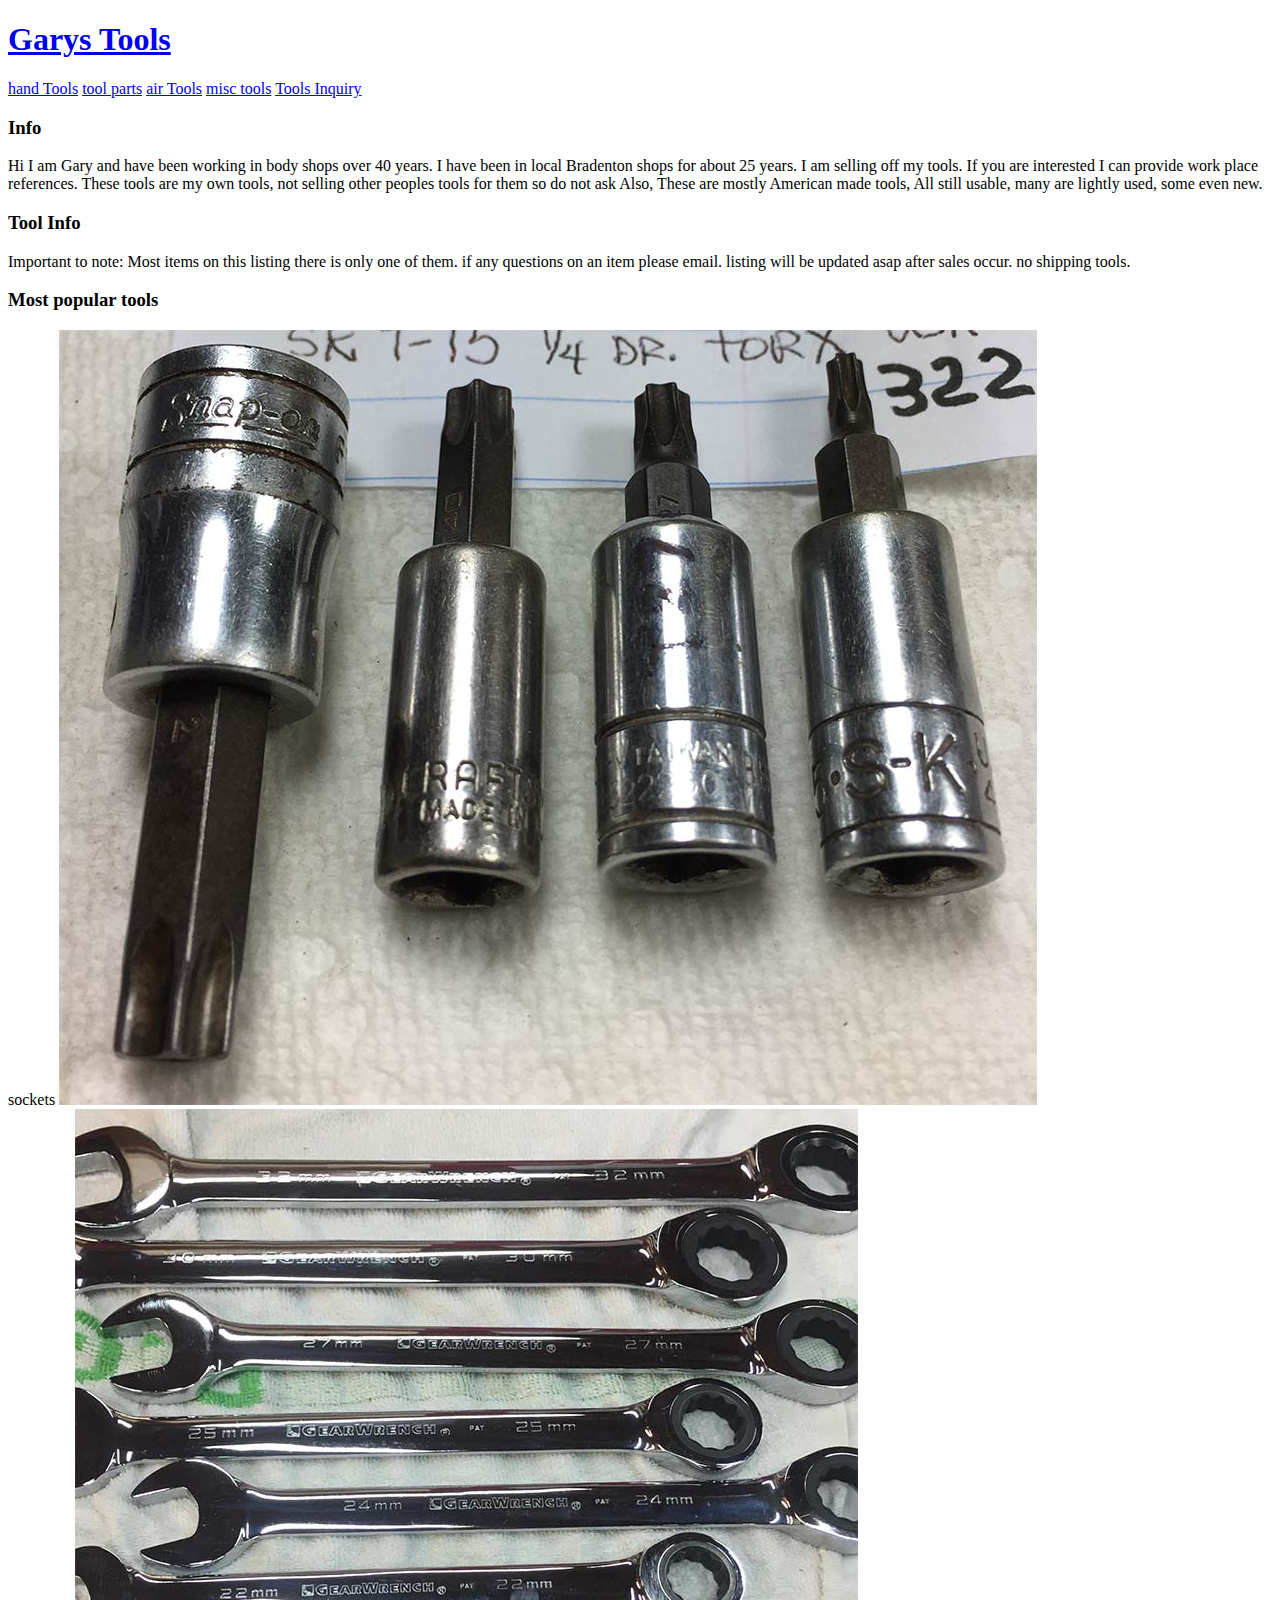
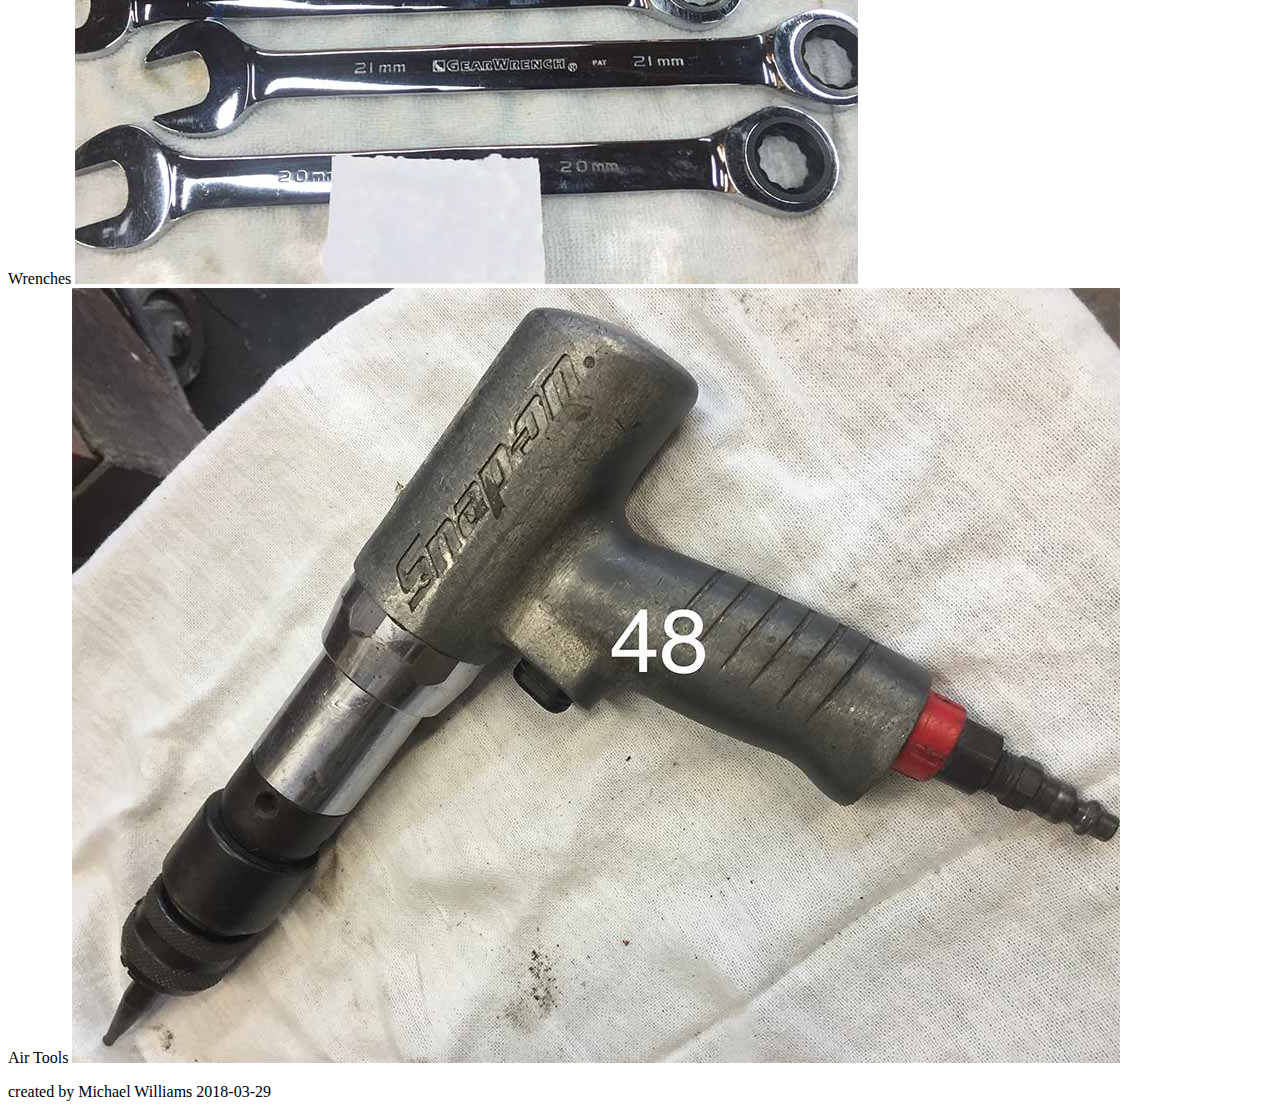
==== index.html @ 9e9c468e "rm spaces from body to footer" ====
<!doctype html>

<html lang="en">

<head>
  <meta charset="utf-8">

  <title>Tools Site</title>

  <link href="https://fonts.googleapis.com/css?family=Bangers|Titillium+Web" rel="stylesheet">
  <link rel="stylesheet" href="css/index.css">

  <!--[if lt IE 9]>
    <script src="https://cdnjs.cloudflare.com/ajax/libs/html5shiv/3.7.3/html5shiv.js"></script>
  <![endif]-->
</head>

<body>
  <header>
    <h1><a class="logo" href="index.html">Garys Tools</a></h1>

    <nav>
      <a href="#">hand Tools</a>
      <a href="#">tool parts</a>
      <a href="#">air Tools</a>
      <a href="#">misc tools</a>
      <a href="#">Tools Inquiry</a>
    </nav>
  </header>
  <main>
    <section>
      <div class="col-half">
        <h3>Info</h3>
        <p>
          Hi I am Gary and have been working in body shops over 40 years.
          I have been in local Bradenton shops for about 25 years. I am selling
          off my tools. If you are interested I can provide work place references.
          These tools are my own tools, not selling other peoples tools for them so do not ask
          Also, These are mostly American made tools, All still usable, many are lightly used,
          some even new.
        </p>
      </div>
      <div class="col-half">
        <h3>Tool Info</h3>
        <p>
          Important to note:
          Most items on this listing there is only one of them.
          if any questions on an item please email.
          listing will be updated asap after sales occur.
          no shipping tools.
        </p>
      </div>

    </section>
    <section>
      <h3>Most popular tools</h3>
      <div class="card">
        sockets
        <img src="img/i322-socket-1.jpg" alt="sockets to socket page">
      </div>
      <div class="card">
        Wrenches
        <img src="img/a2-wrench.jpg" alt="wrenches link to wrench page">
      </div>
      <div class="card">
        Air Tools
        <img src="img/b48-air.jpg" alt="air tools link to air tools page">
      </div>
    </section>
  </main>
  <footer class="center">
    <p>created by Michael Williams 2018-03-29</p>
  </footer>
</body>

</html>
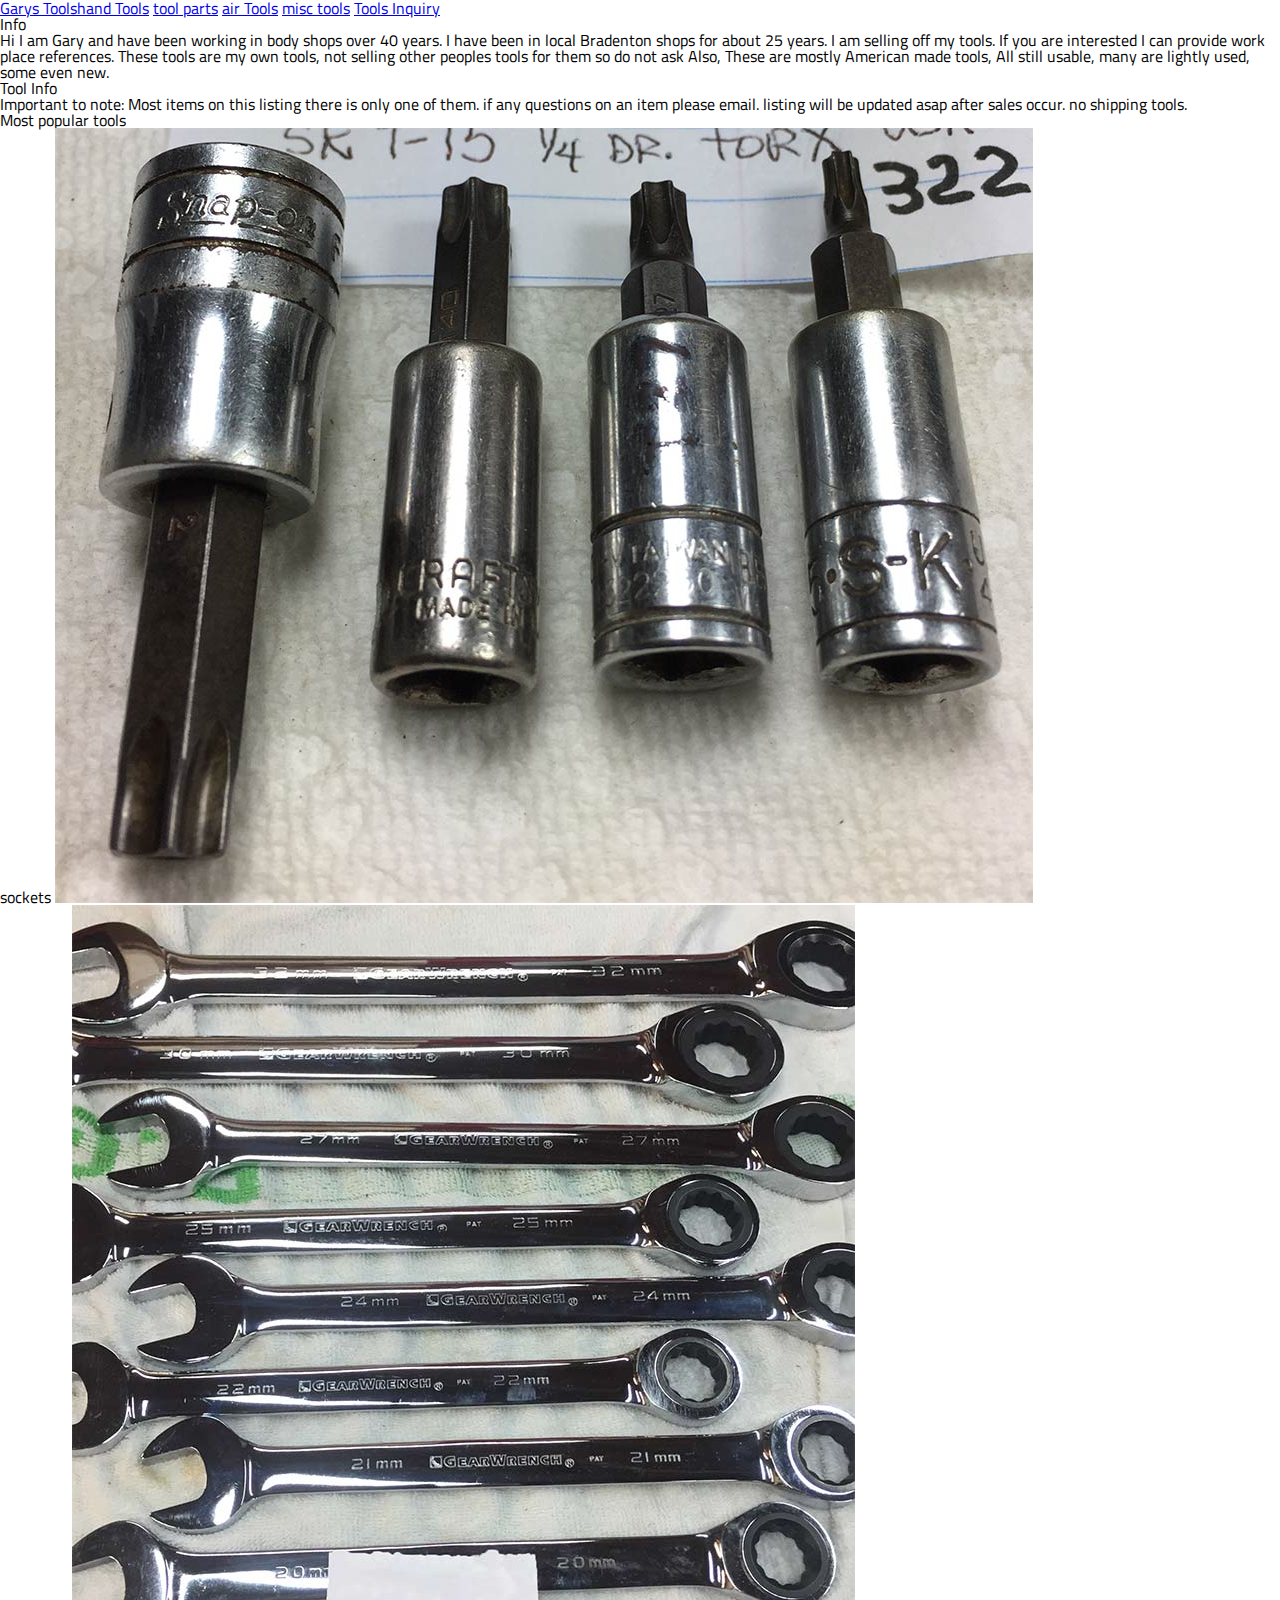
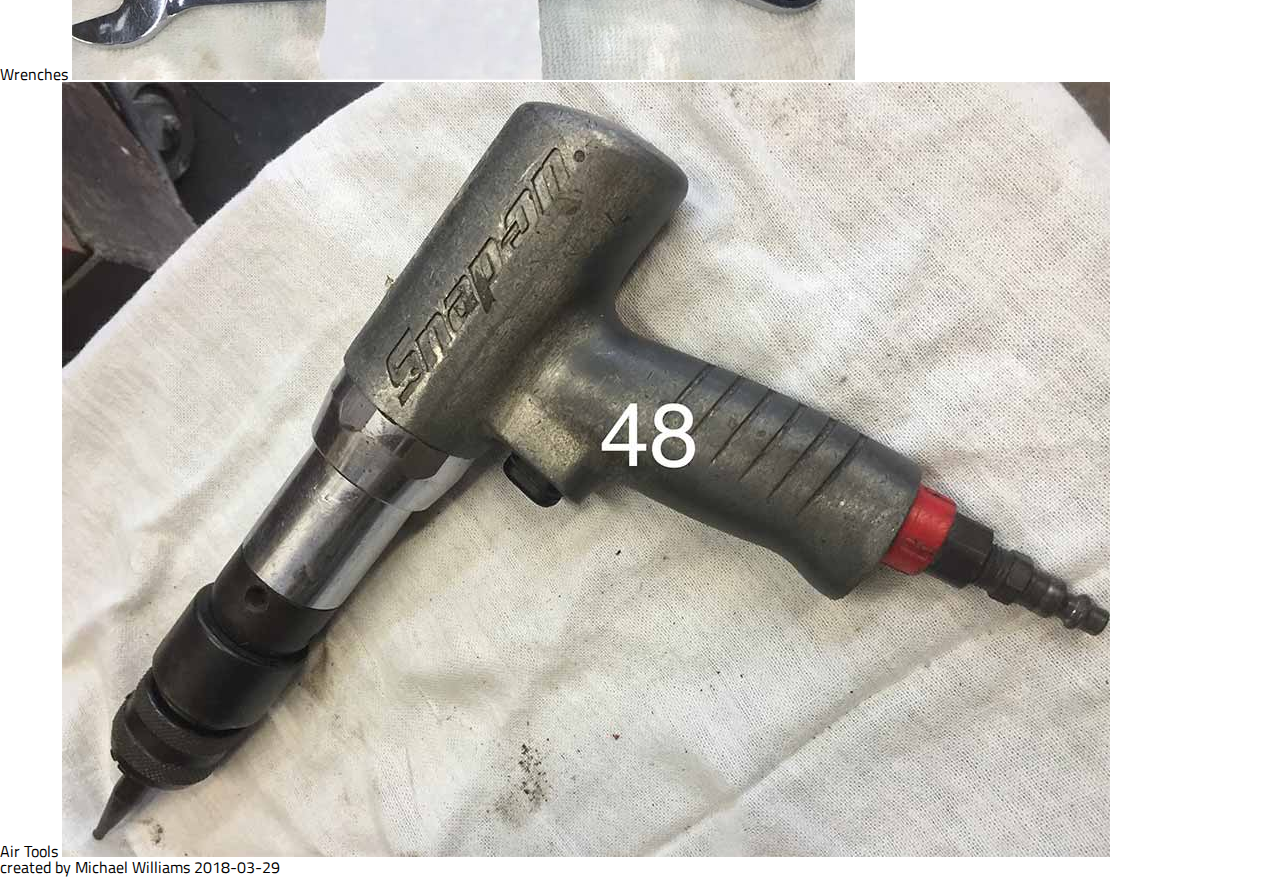
==== commit 9478b5c0: "add .container to hold page" ====
--- a/index.html
+++ b/index.html
@@ -16,61 +16,64 @@
 </head>
 
 <body>
-  <header>
-    <h1><a class="logo" href="index.html">Garys Tools</a></h1>
+  <div class="container">
+    <header>
+      <h1><a class="logo" href="index.html">Garys Tools</a></h1>
 
-    <nav>
-      <a href="#">hand Tools</a>
-      <a href="#">tool parts</a>
-      <a href="#">air Tools</a>
-      <a href="#">misc tools</a>
-      <a href="#">Tools Inquiry</a>
-    </nav>
-  </header>
-  <main>
-    <section>
-      <div class="col-half">
-        <h3>Info</h3>
-        <p>
-          Hi I am Gary and have been working in body shops over 40 years.
-          I have been in local Bradenton shops for about 25 years. I am selling
-          off my tools. If you are interested I can provide work place references.
-          These tools are my own tools, not selling other peoples tools for them so do not ask
-          Also, These are mostly American made tools, All still usable, many are lightly used,
-          some even new.
-        </p>
-      </div>
-      <div class="col-half">
-        <h3>Tool Info</h3>
-        <p>
-          Important to note:
-          Most items on this listing there is only one of them.
-          if any questions on an item please email.
-          listing will be updated asap after sales occur.
-          no shipping tools.
-        </p>
-      </div>
+      <nav>
+        <a href="#">hand Tools</a>
+        <a href="#">tool parts</a>
+        <a href="#">air Tools</a>
+        <a href="#">misc tools</a>
+        <a href="#">Tools Inquiry</a>
+      </nav>
+    </header>
+    <main>
+      <section>
+        <div class="col-half">
+          <h3>Info</h3>
+          <p>
+            Hi I am Gary and have been working in body shops over 40 years.
+            I have been in local Bradenton shops for about 25 years. I am selling
+            off my tools. If you are interested I can provide work place references.
+            These tools are my own tools, not selling other peoples tools for them so do not ask
+            Also, These are mostly American made tools, All still usable, many are lightly used,
+            some even new.
+          </p>
+        </div>
+        <div class="col-half">
+          <h3>Tool Info</h3>
+          <p>
+            Important to note:
+            Most items on this listing there is only one of them.
+            if any questions on an item please email.
+            listing will be updated asap after sales occur.
+            no shipping tools.
+          </p>
+        </div>
 
-    </section>
-    <section>
-      <h3>Most popular tools</h3>
-      <div class="card">
-        sockets
-        <img src="img/i322-socket-1.jpg" alt="sockets to socket page">
-      </div>
-      <div class="card">
-        Wrenches
-        <img src="img/a2-wrench.jpg" alt="wrenches link to wrench page">
-      </div>
-      <div class="card">
-        Air Tools
-        <img src="img/b48-air.jpg" alt="air tools link to air tools page">
-      </div>
-    </section>
-  </main>
-  <footer class="center">
-    <p>created by Michael Williams 2018-03-29</p>
-  </footer>
+      </section>
+      <section>
+        <h3>Most popular tools</h3>
+        <div class="card">
+          sockets
+          <img src="img/i322-socket-1.jpg" alt="sockets to socket page">
+        </div>
+        <div class="card">
+          Wrenches
+          <img src="img/a2-wrench.jpg" alt="wrenches link to wrench page">
+        </div>
+        <div class="card">
+          Air Tools
+          <img src="img/b48-air.jpg" alt="air tools link to air tools page">
+        </div>
+      </section>
+    </main>
+    <footer class="center">
+      <p>created by Michael Williams 2018-03-29</p>
+    </footer>
+  </div>
+
 </body>
 
 </html>--- a/css/index.css
+++ b/css/index.css
@@ -0,0 +1,63 @@
+/* http://meyerweb.com/eric/tools/css/reset/ 
+   v2.0 | 20110126
+   License: none (public domain)
+*/
+
+html, body, div, span, applet, object, iframe, h1, h2, h3, h4, h5, h6, p, blockquote, pre, a, abbr, acronym, address, big, cite, code, del, dfn, em, img, ins, kbd, q, s, samp, small, strike, strong, sub, sup, tt, var, b, u, i, center, dl, dt, dd, ol, ul, li, fieldset, form, label, legend, table, caption, tbody, tfoot, thead, tr, th, td, article, aside, canvas, details, embed, figure, figcaption, footer, header, hgroup, menu, nav, output, ruby, section, summary, time, mark, audio, video {
+    margin: 0;
+    padding: 0;
+    border: 0;
+    font-size: 100%;
+    font: inherit;
+    vertical-align: baseline;
+}
+
+/* HTML5 display-role reset for older browsers */
+
+article, aside, details, figcaption, figure, footer, header, hgroup, menu, nav, section {
+    display: block;
+}
+
+body {
+    line-height: 1;
+}
+
+ol, ul {
+    list-style: none;
+}
+
+blockquote, q {
+    quotes: none;
+}
+
+blockquote:before, blockquote:after, q:before, q:after {
+    content: '';
+    content: none;
+}
+
+table {
+    border-collapse: collapse;
+    border-spacing: 0;
+}
+
+/****************RESET ABOVE********************/
+
+/*****  GLOBALS  *****/
+
+html {
+    box-sizing: border-box;
+    font-family: 'Titillium Web', sans-serif;
+    font-size: 16px;
+}
+
+*, *:before, *:after {
+    box-sizing: inherit;
+}
+
+/***** end globals ******/
+
+/**** header section ****/
+
+header {
+    display: flex;
+}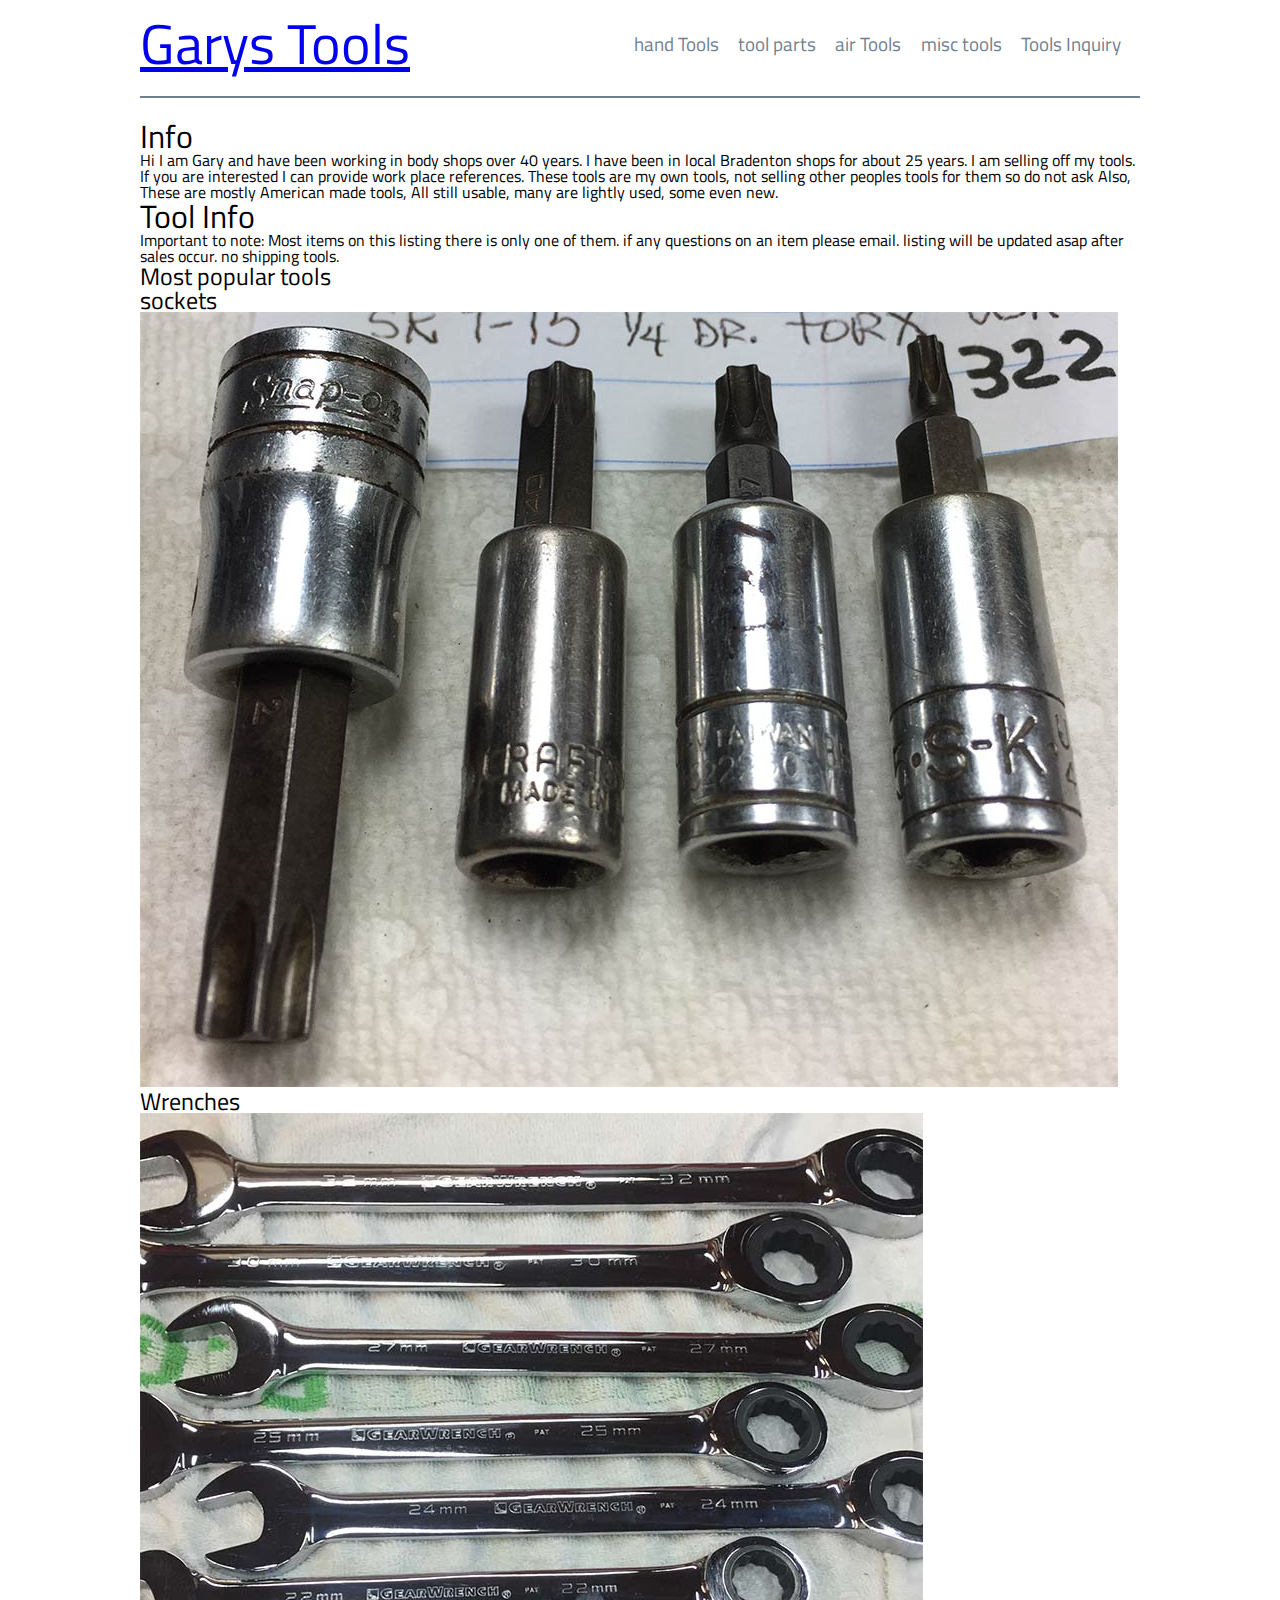
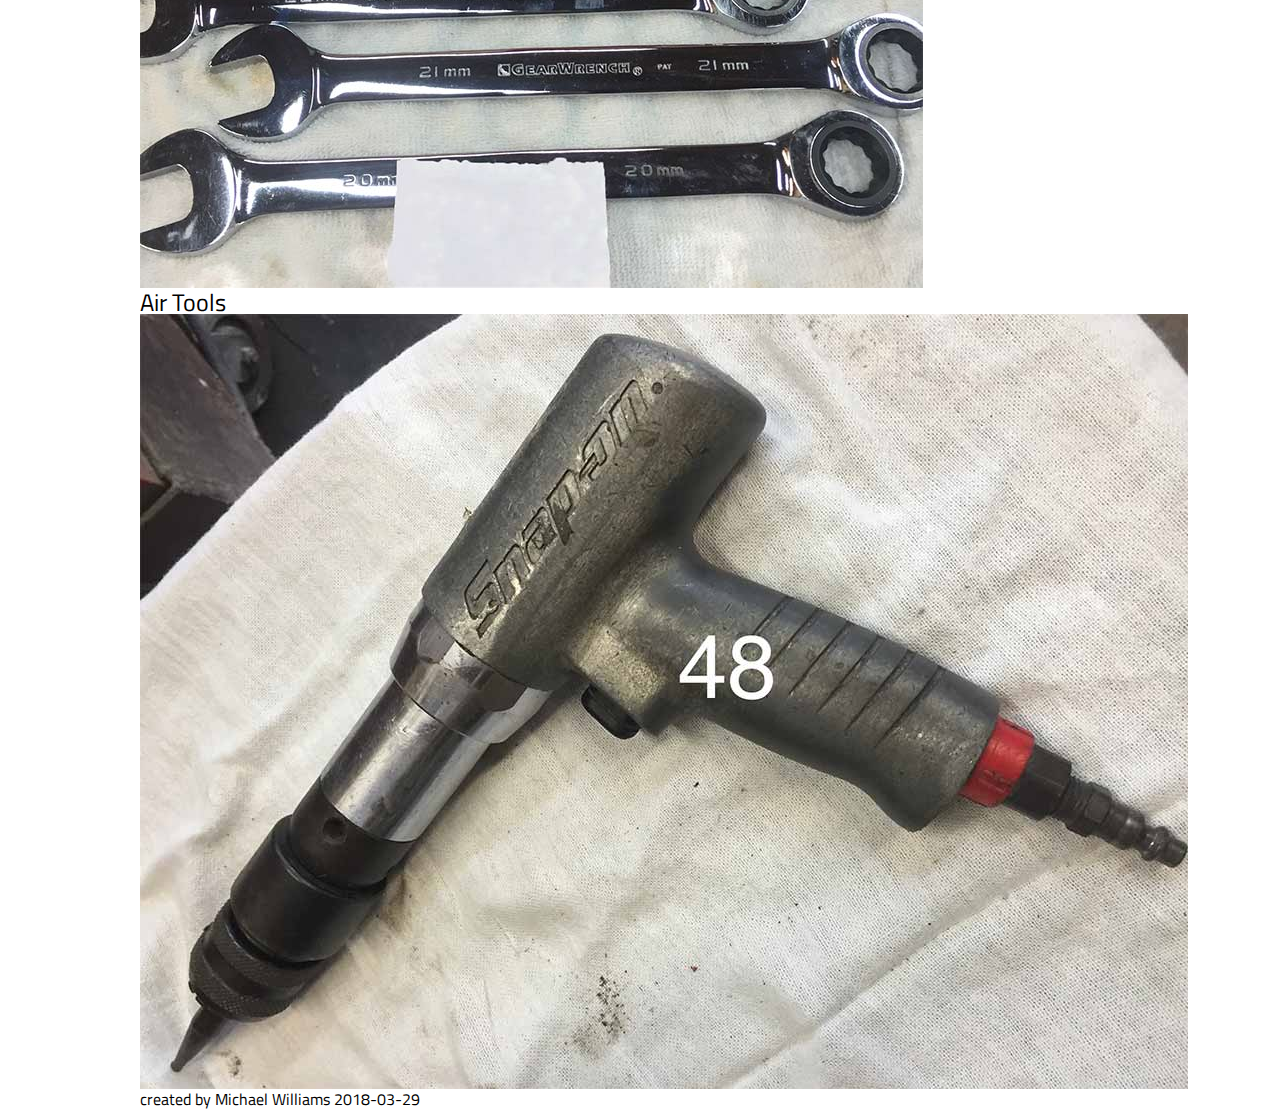
==== commit 28d1478f: "add .center on headings" ====
--- a/index.html
+++ b/index.html
@@ -18,7 +18,9 @@
 <body>
   <div class="container">
     <header>
-      <h1><a class="logo" href="index.html">Garys Tools</a></h1>
+      <a class="logo" href="index.html">
+        <h1>Garys Tools</h1>
+      </a>
 
       <nav>
         <a href="#">hand Tools</a>
@@ -31,7 +33,7 @@
     <main>
       <section>
         <div class="col-half">
-          <h3>Info</h3>
+          <h2 class="center">Info</h2>
           <p>
             Hi I am Gary and have been working in body shops over 40 years.
             I have been in local Bradenton shops for about 25 years. I am selling
@@ -42,7 +44,7 @@
           </p>
         </div>
         <div class="col-half">
-          <h3>Tool Info</h3>
+          <h2 class="center">Tool Info</h2>
           <p>
             Important to note:
             Most items on this listing there is only one of them.
@@ -54,17 +56,17 @@
 
       </section>
       <section>
-        <h3>Most popular tools</h3>
+        <h3 class="center">Most popular tools</h3>
         <div class="card">
-          sockets
+          <h3>sockets</h3>
           <img src="img/i322-socket-1.jpg" alt="sockets to socket page">
         </div>
         <div class="card">
-          Wrenches
+          <h3>Wrenches</h3>
           <img src="img/a2-wrench.jpg" alt="wrenches link to wrench page">
         </div>
         <div class="card">
-          Air Tools
+          <h3>Air Tools</h3>
           <img src="img/b48-air.jpg" alt="air tools link to air tools page">
         </div>
       </section>
--- a/css/index.css
+++ b/css/index.css
@@ -50,8 +50,25 @@
     font-size: 16px;
 }
 
-*, *:before, *:after {
+*:before, *:after {
     box-sizing: inherit;
+}
+
+h1 {
+    font-size: 3.5em;
+}
+
+h2 {
+    font-size: 2em;
+}
+
+h3 {
+    font-size: 1.5em;
+}
+
+.container {
+    width: 1000px;
+    margin: 0 auto;
 }
 
 /***** end globals ******/
@@ -60,4 +77,25 @@
 
 header {
     display: flex;
-}+    justify-content: space-between;
+    flex-wrap: wrap;
+    margin: 1em 0 1.4em 0;
+    padding-bottom: 1.5em;
+    border-bottom: 2px solid slategrey;
+}
+
+nav {
+    display: flex;
+    align-items: center;
+}
+
+nav a {
+    margin-right: 1em;
+    font-size: 1.2em;
+    color: slategray;
+    text-decoration: none;
+}
+
+/**** end header section ****/
+
+/**** middle section with info and cards ****/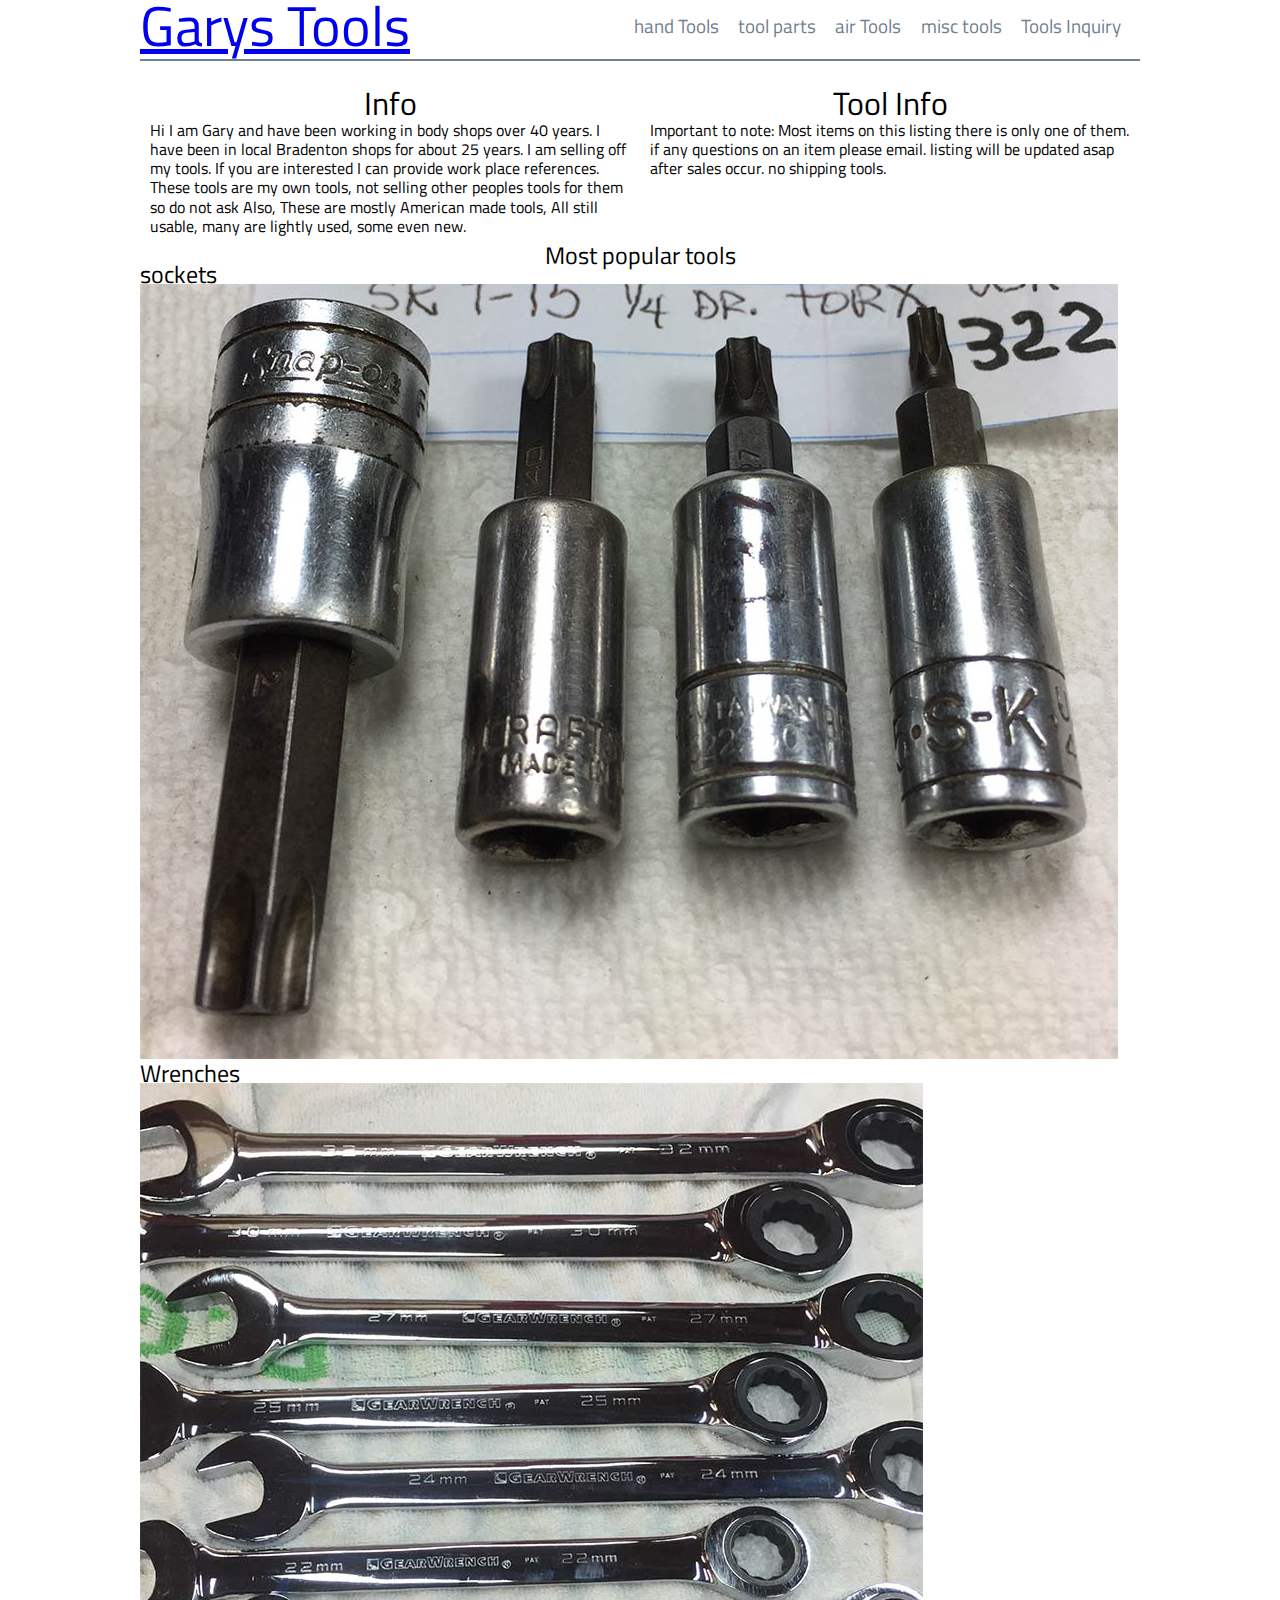
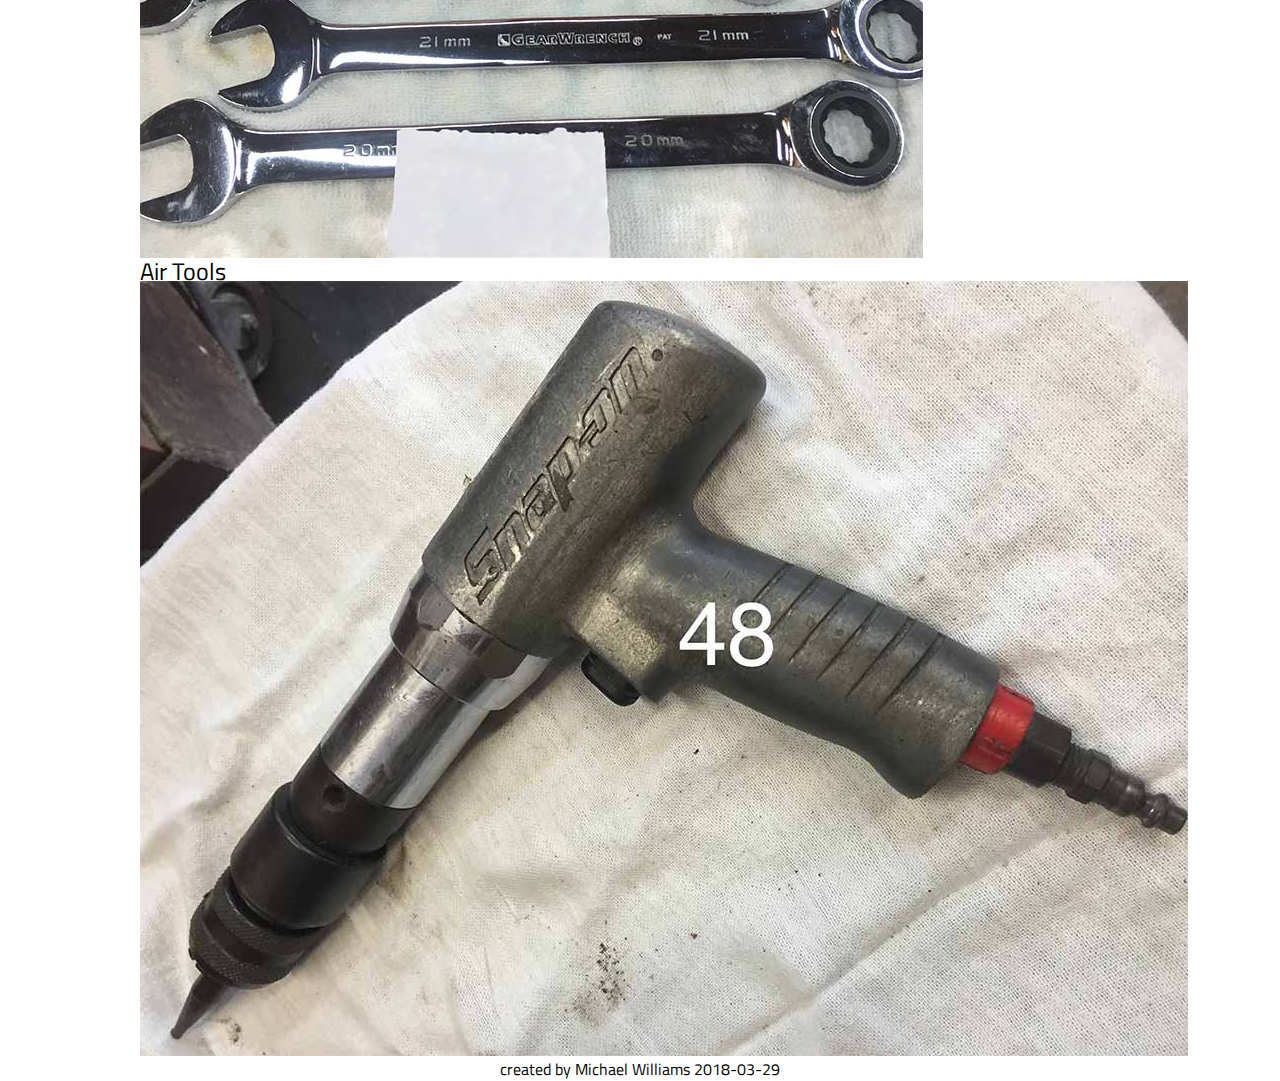
==== commit 0871273e: "rm section from tool-display section" ====
--- a/index.html
+++ b/index.html
@@ -53,9 +53,8 @@
             no shipping tools.
           </p>
         </div>
-
       </section>
-      <section>
+      <div class="tool-display">
         <h3 class="center">Most popular tools</h3>
         <div class="card">
           <h3>sockets</h3>
@@ -69,7 +68,7 @@
           <h3>Air Tools</h3>
           <img src="img/b48-air.jpg" alt="air tools link to air tools page">
         </div>
-      </section>
+      </div>
     </main>
     <footer class="center">
       <p>created by Michael Williams 2018-03-29</p>
--- a/css/index.css
+++ b/css/index.css
@@ -50,6 +50,10 @@
     font-size: 16px;
 }
 
+body {
+    line-height: 1.2em;
+}
+
 *:before, *:after {
     box-sizing: inherit;
 }
@@ -69,6 +73,10 @@
 .container {
     width: 1000px;
     margin: 0 auto;
+}
+
+.center {
+    text-align: center;
 }
 
 /***** end globals ******/
@@ -98,4 +106,17 @@
 
 /**** end header section ****/
 
-/**** middle section with info and cards ****/+/**** middle section with info and cards ****/
+
+section {
+    display: flex;
+}
+
+.col-half {
+    width: 50%;
+    padding: 10px;
+}
+
+h2.center {
+    margin-bottom: 0.25em;
+}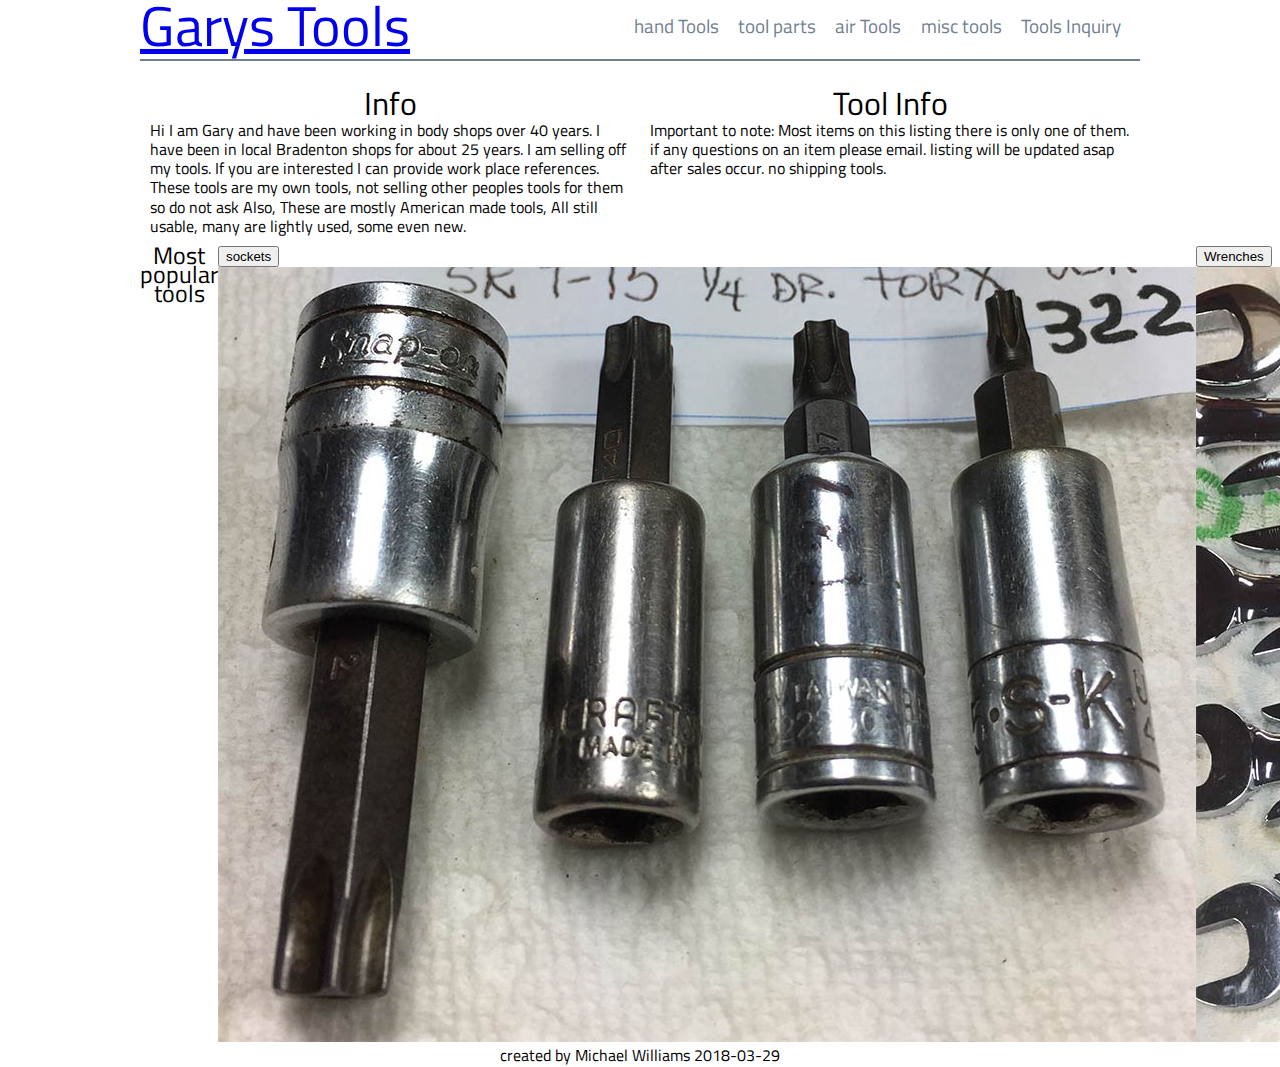
==== commit acb307ea: "button instead of h3s in bottom section" ====
--- a/index.html
+++ b/index.html
@@ -54,21 +54,21 @@
           </p>
         </div>
       </section>
-      <div class="tool-display">
+      <section>
         <h3 class="center">Most popular tools</h3>
         <div class="card">
-          <h3>sockets</h3>
+          <button type="button">sockets</button>
           <img src="img/i322-socket-1.jpg" alt="sockets to socket page">
         </div>
         <div class="card">
-          <h3>Wrenches</h3>
+          <button type="button">Wrenches</button>
           <img src="img/a2-wrench.jpg" alt="wrenches link to wrench page">
         </div>
         <div class="card">
-          <h3>Air Tools</h3>
+          <button type="button">Air Tools</button>
           <img src="img/b48-air.jpg" alt="air tools link to air tools page">
         </div>
-      </div>
+      </section>
     </main>
     <footer class="center">
       <p>created by Michael Williams 2018-03-29</p>
--- a/css/index.css
+++ b/css/index.css
@@ -106,7 +106,7 @@
 
 /**** end header section ****/
 
-/**** middle section with info and cards ****/
+/**** middle section ****/
 
 section {
     display: flex;
@@ -119,4 +119,6 @@
 
 h2.center {
     margin-bottom: 0.25em;
-}+}
+
+/***** tool card section *****/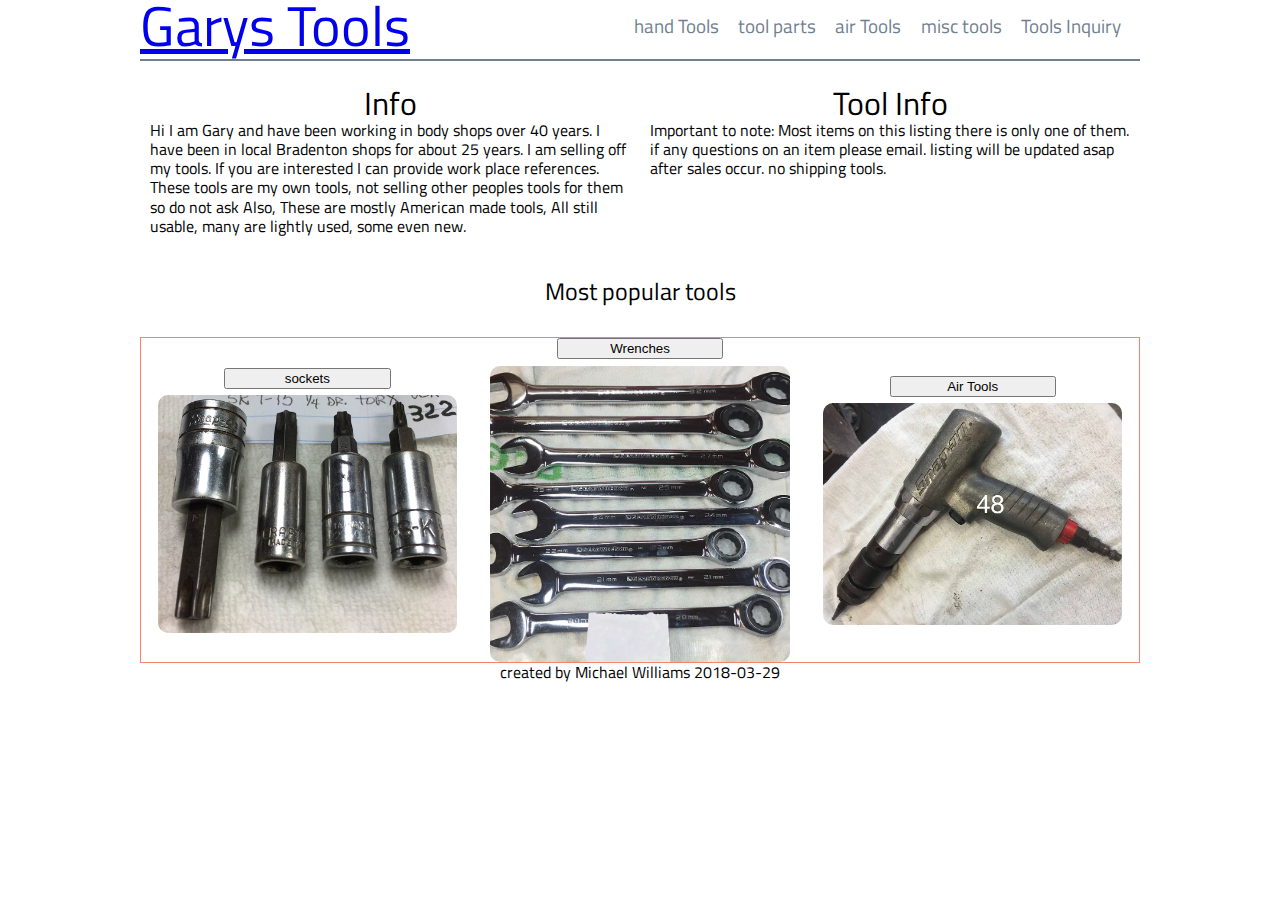
==== commit 4e11eddc: "rm border around cards" ====
--- a/index.html
+++ b/index.html
@@ -54,18 +54,18 @@
           </p>
         </div>
       </section>
-      <section>
-        <h3 class="center">Most popular tools</h3>
+      <h3 class="center margin">Most popular tools</h3>
+      <section class="tool-display">
         <div class="card">
-          <button type="button">sockets</button>
+          <button type="button" class="btn">sockets</button>
           <img src="img/i322-socket-1.jpg" alt="sockets to socket page">
         </div>
         <div class="card">
-          <button type="button">Wrenches</button>
+          <button type="button" class="btn">Wrenches</button>
           <img src="img/a2-wrench.jpg" alt="wrenches link to wrench page">
         </div>
         <div class="card">
-          <button type="button">Air Tools</button>
+          <button type="button" class="btn">Air Tools</button>
           <img src="img/b48-air.jpg" alt="air tools link to air tools page">
         </div>
       </section>
--- a/css/index.css
+++ b/css/index.css
@@ -121,4 +121,31 @@
     margin-bottom: 0.25em;
 }
 
-/***** tool card section *****/+/***** tool card section *****/
+
+.margin {
+    margin: 1.5em;
+}
+
+.tool-display {
+    justify-content: space-evenly;
+    align-items: center;
+    border: 1px solid salmon;
+}
+
+.card {
+    display: flex;
+    flex-direction: column;
+    align-items: center;
+    width: 75%;
+}
+
+.btn {
+    margin-bottom: 0.50em;
+    width: 50%;
+}
+
+img {
+    width: 90%;
+    border-radius: 10px;
+}